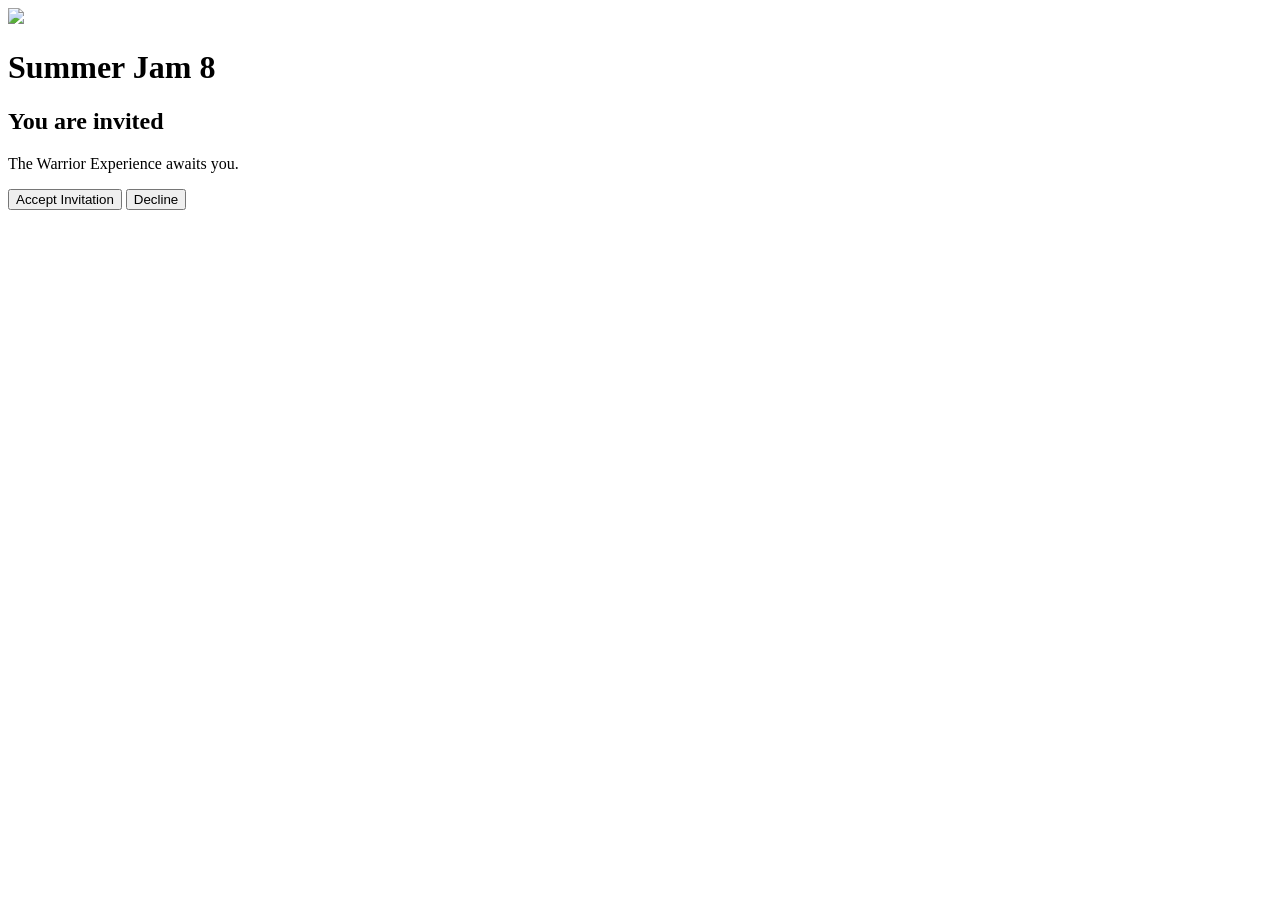
==== index.html @ f8f9bc68 "Added files" ====
<!doctype html>
<html>
  <head>
    <title>Summer Jam 8 Invitation</title>

    <link rel="stylesheet" href="css/style.css" />
  </head>

  <body>
    <div class="container">
      <img src="assets/banner.png" class="banner" />

      <h1>Summer Jam 8</h1>

      <h2 id="inviteName">You are invited</h2>

      <p>The Warrior Experience awaits you.</p>

      <div class="buttons">
        <button onclick="acceptInvite()">Accept Invitation</button>

        <button onclick="declineInvite()">Decline</button>
      </div>

      <div id="formBox" style="display: none">
        <form
          name="summer-jam-rsvp"
          method="POST"
          data-netlify="true"
          action="/success.html"
        >
          <input type="hidden" name="form-name" value="summer-jam-rsvp" />

          <label> Name </label>

          <input id="name" name="name" required />

          <label> Email </label>

          <input type="email" name="email" required />

          <label> Location </label>

          <input
            name="location"
            required
            placeholder="Where should we deliver your invitation?"
          />

          <button type="submit">Confirm Attendance</button>
        </form>
      </div>
    </div>

    <script src="js/app.js"></script>
  </body>
</html>
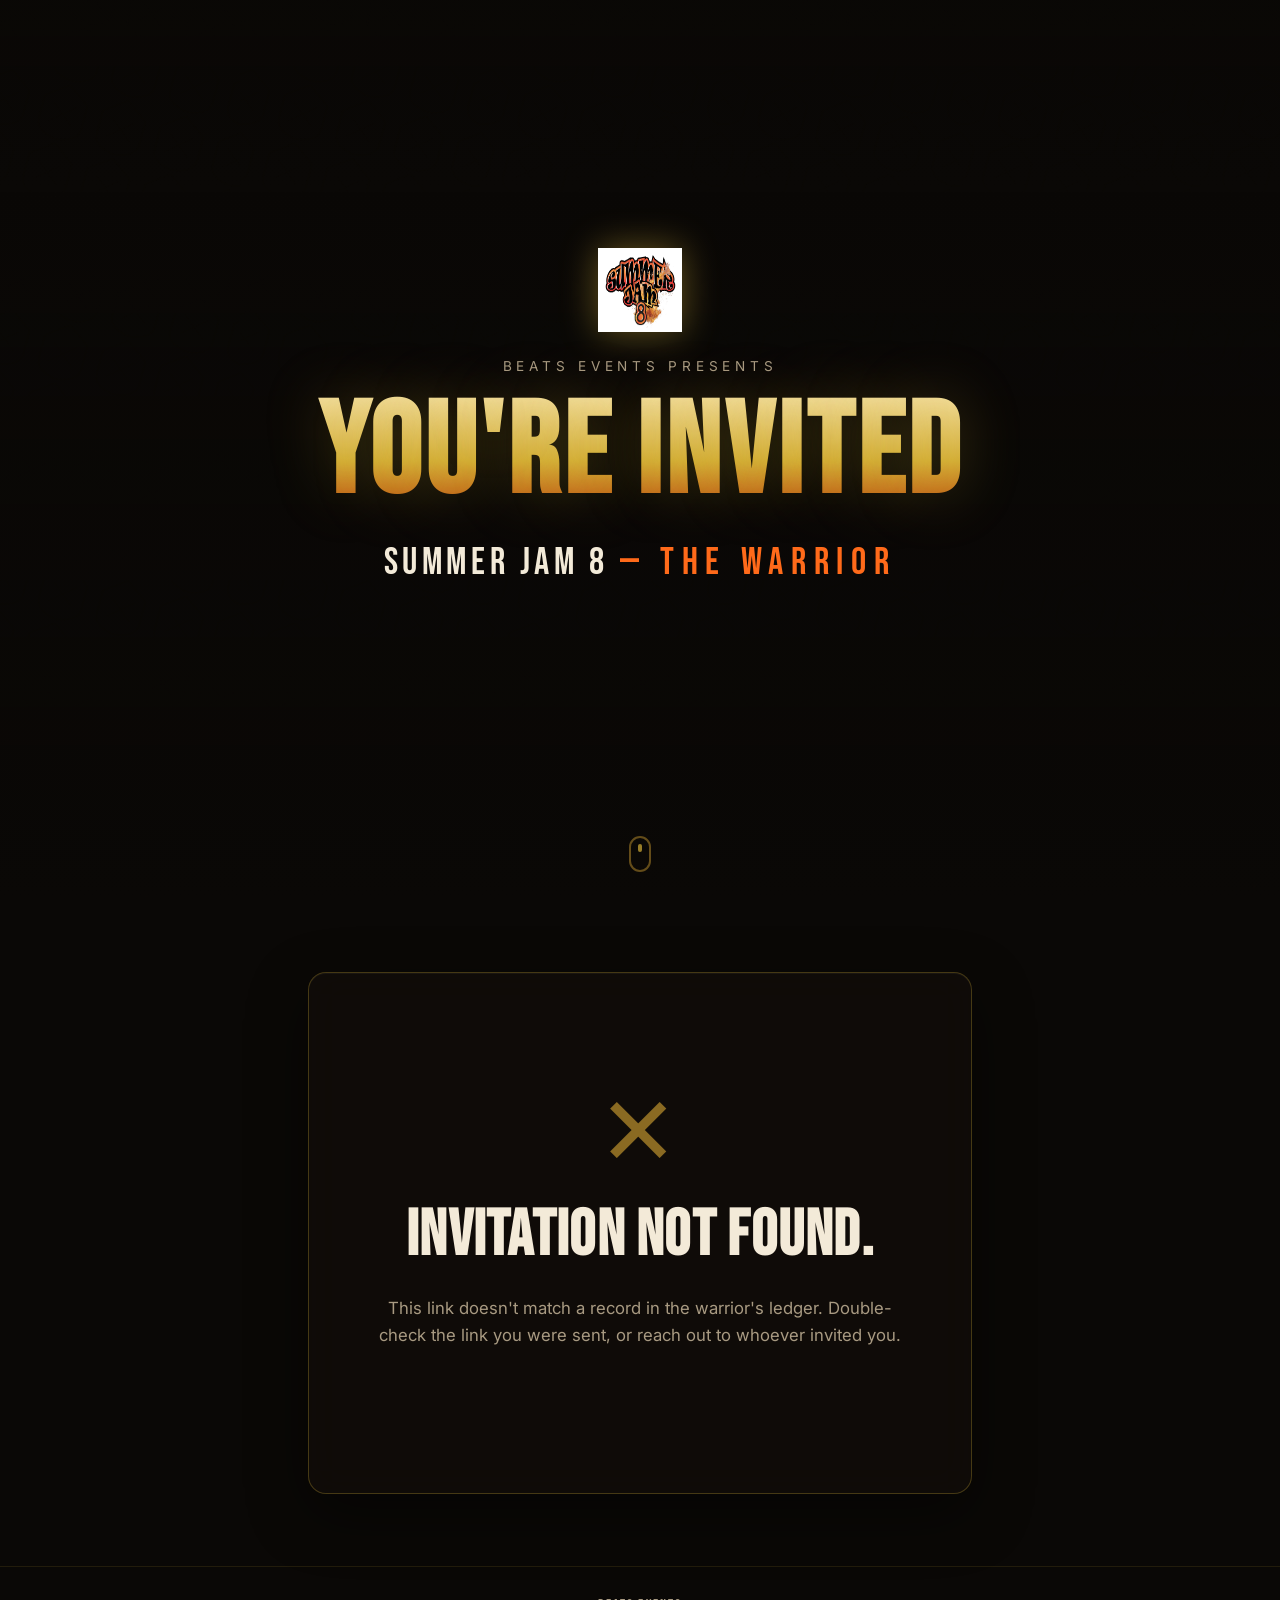
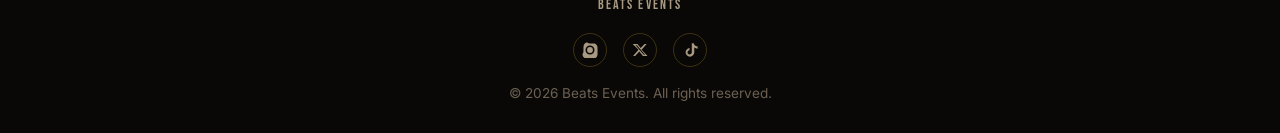
==== commit 63cc3558: "Edited all files" ====
--- a/index.html
+++ b/index.html
@@ -1,57 +1,199 @@
-<!doctype html>
-<html>
-  <head>
-    <title>Summer Jam 8 Invitation</title>
+<!DOCTYPE html>
+<html lang="en">
+<head>
+<meta charset="UTF-8">
+<meta name="viewport" content="width=device-width, initial-scale=1, viewport-fit=cover">
+<title>Summer Jam 8 — The Warrior | You're Invited</title>
+<meta name="description" content="You've been invited to Summer Jam 8: The Warrior. An exclusive luxury festival experience. Accept your invitation before the gates close.">
 
-    <link rel="stylesheet" href="css/style.css" />
-  </head>
+<!-- Theme -->
+<meta name="theme-color" content="#0a0806">
+<meta name="color-scheme" content="dark">
 
-  <body>
-    <div class="container">
-      <img src="assets/banner.png" class="banner" />
+<!-- Favicon -->
+<link rel="icon" type="image/svg+xml" href="assets/logo.jpg">
+<link rel="apple-touch-icon" href="assets/logo.jpg">
 
-      <h1>Summer Jam 8</h1>
+<!-- Open Graph -->
+<meta property="og:type" content="website">
+<meta property="og:title" content="Summer Jam 8 — The Warrior">
+<meta property="og:description" content="You've been invited to Summer Jam 8: The Warrior. An exclusive luxury festival experience.">
+<meta property="og:image" content="assets/hero.jpeg">
+<meta property="og:site_name" content="Summer Jam 8">
+<meta name="twitter:card" content="summary_large_image">
+<meta name="twitter:title" content="Summer Jam 8 — The Warrior">
+<meta name="twitter:description" content="You've been invited to Summer Jam 8: The Warrior.">
+<meta name="twitter:image" content="assets/hero.jpeg">
 
-      <h2 id="inviteName">You are invited</h2>
+<!-- Fonts -->
+<link rel="preconnect" href="https://fonts.googleapis.com">
+<link rel="preconnect" href="https://fonts.gstatic.com" crossorigin>
+<link href="https://fonts.googleapis.com/css2?family=Bebas+Neue&family=Inter:wght@400;500;600;700&display=swap" rel="stylesheet">
 
-      <p>The Warrior Experience awaits you.</p>
+<link rel="stylesheet" href="style.css">
+</head>
+<body>
+<a class="skip-link" href="#main">Skip to content</a>
 
-      <div class="buttons">
-        <button onclick="acceptInvite()">Accept Invitation</button>
+<div class="texture-overlay" aria-hidden="true"></div>
+<canvas id="ember-canvas" aria-hidden="true"></canvas>
 
-        <button onclick="declineInvite()">Decline</button>
-      </div>
+<div class="app">
 
-      <div id="formBox" style="display: none">
-        <form
-          name="summer-jam-rsvp"
-          method="POST"
-          data-netlify="true"
-          action="/success.html"
-        >
-          <input type="hidden" name="form-name" value="summer-jam-rsvp" />
+  <!-- ===================== HERO ===================== -->
+  <header class="hero" id="hero">
+    <div class="hero__bg" id="heroBg" aria-hidden="true"></div>
+    <div class="hero__overlay" aria-hidden="true"></div>
 
-          <label> Name </label>
-
-          <input id="name" name="name" required />
-
-          <label> Email </label>
-
-          <input type="email" name="email" required />
-
-          <label> Location </label>
-
-          <input
-            name="location"
-            required
-            placeholder="Where should we deliver your invitation?"
-          />
-
-          <button type="submit">Confirm Attendance</button>
-        </form>
-      </div>
+    <div class="hero__content">
+      <img class="hero__logo" src="assets/logo.png" alt="Summer Jam 8 sigil" width="84" height="84">
+      <p class="hero__eyebrow">Beats Events Presents</p>
+      <h1 class="hero__title">YOU'RE&nbsp;INVITED</h1>
+      <p class="hero__subtitle">SUMMER JAM 8 <span class="hero__theme">— THE WARRIOR</span></p>
+      <p class="hero__invitee" id="heroInvitee" aria-live="polite"></p>
     </div>
 
-    <script src="js/app.js"></script>
-  </body>
+    <div class="hero__scroll" aria-hidden="true"></div>
+  </header>
+
+  <!-- ===================== MAIN STAGE ===================== -->
+  <main id="main" class="stage">
+    <div class="container">
+      <section class="card" id="card" aria-live="polite">
+
+        <!-- Loading state -->
+        <div class="panel is-active" id="panelLoading">
+          <p class="panel__lede">Verifying your invitation…</p>
+        </div>
+
+        <!-- Invalid invitation -->
+        <div class="panel" id="panelInvalid">
+          <div class="invalid-state">
+            <p class="invalid-state__code" aria-hidden="true">✕</p>
+            <h2 class="panel__heading">Invitation not found.</h2>
+            <p class="panel__lede">This link doesn't match a record in the warrior's ledger. Double-check the link you were sent, or reach out to whoever invited you.</p>
+          </div>
+        </div>
+
+        <!-- Welcome / decision -->
+        <div class="panel" id="panelWelcome">
+          <h2 class="panel__heading">Hello, <span id="inviteeName">Friend</span></h2>
+          <p class="panel__lede">You've been invited to <strong>Summer Jam 8: The Warrior</strong>. Answer the call before the gates seal.</p>
+
+          <div class="action-row">
+            <button type="button" class="btn btn--primary" id="btnAccept" aria-describedby="inviteeName">
+              Accept Invitation
+            </button>
+            <button type="button" class="btn btn--ghost" id="btnDecline">
+              Decline Invitation
+            </button>
+          </div>
+        </div>
+
+        <!-- Decline confirmation -->
+        <div class="panel" id="panelDecline">
+          <svg class="illustration" viewBox="0 0 96 96" fill="none" aria-hidden="true">
+            <circle cx="48" cy="48" r="44" stroke="#d4af37" stroke-width="2" opacity="0.5"/>
+            <path d="M48 26 L48 54" stroke="#d4af37" stroke-width="3" stroke-linecap="round"/>
+            <circle cx="48" cy="66" r="2.6" fill="#d4af37"/>
+          </svg>
+          <h2 class="panel__heading">We're sad you won't be joining us this year.</h2>
+          <p class="panel__lede">We hope to see you at a future Summer Jam.</p>
+        </div>
+
+        <!-- Accept form -->
+        <div class="panel" id="panelForm">
+          <h2 class="panel__heading">Confirm Your Place</h2>
+          <p class="panel__lede">A few details, warrior, and your seat by the fire is secured.</p>
+
+          <form
+            name="summerjam-invitations"
+            method="POST"
+            data-netlify="true"
+            data-netlify-honeypot="bot-field"
+            netlify
+            id="inviteForm"
+            action="/thank-you.html"
+            novalidate>
+
+            <input type="hidden" name="form-name" value="summerjam-invitations">
+
+            <!-- honeypot -->
+            <p class="is-hidden" aria-hidden="true">
+              <label>Don't fill this out if you're human: <input name="bot-field"></label>
+            </p>
+
+            <!-- hidden context fields -->
+            <input type="hidden" name="invite_id" id="inviteId" value="">
+            <input type="hidden" name="response" value="accepted">
+
+            <div class="form-group">
+              <label class="form-label" for="fieldName">Name</label>
+              <input class="form-control" type="text" name="name" id="fieldName" readonly required>
+            </div>
+
+            <div class="form-group" id="groupEmail">
+              <label class="form-label" for="fieldEmail">Email</label>
+              <input class="form-control" type="email" name="email" id="fieldEmail" required
+                     aria-describedby="errorEmail" autocomplete="email">
+              <p class="form-error" id="errorEmail">Enter a valid email address.</p>
+            </div>
+
+            <div class="form-group" id="groupLocation">
+              <label class="form-label" for="fieldLocation">Location</label>
+              <textarea class="form-control" name="location" id="fieldLocation" required
+                        aria-describedby="errorLocation" placeholder="City, state / country"></textarea>
+              <p class="form-error" id="errorLocation">Tell us where you're traveling from.</p>
+            </div>
+
+            <div class="action-row">
+              <button type="submit" class="btn btn--primary" id="btnSubmit">
+                <span id="btnSubmitLabel">Confirm Invitation</span>
+              </button>
+              <button type="button" class="btn btn--ghost" id="btnBackToWelcome">
+                Back
+              </button>
+            </div>
+
+            <p class="form-status" id="formStatus" role="status"></p>
+            <p class="form-note">Your details are only used to prepare your physical invitation and event credentials.</p>
+          </form>
+        </div>
+
+        <!-- Success -->
+        <div class="panel" id="panelSuccess">
+          <div class="seal">
+            <img src="assets/logo.jpg" alt="" aria-hidden="true">
+          </div>
+          <h2 class="panel__heading">Thank you.</h2>
+          <p class="panel__lede">Your invitation has been confirmed. Our team will contact you shortly regarding your physical invitation.</p>
+        </div>
+
+      </section>
+    </div>
+  </main>
+
+  <!-- ===================== FOOTER ===================== -->
+  <footer class="site-footer">
+    <p class="site-footer__brand">BEATS EVENTS</p>
+    <nav class="social-icons" aria-label="Social media">
+      <a href="https://instagram.com" target="_blank" rel="noopener noreferrer" aria-label="Instagram">
+        <svg viewBox="0 0 24 24"><path d="M12 2.2c3.2 0 3.6 0 4.9.07 1.2.06 2 .24 2.7.52.7.28 1.3.65 1.9 1.25.6.6.97 1.2 1.25 1.9.28.7.46 1.5.52 2.7.06 1.3.07 1.7.07 4.9s0 3.6-.07 4.9c-.06 1.2-.24 2-.52 2.7a5.1 5.1 0 01-1.25 1.9 5.1 5.1 0 01-1.9 1.25c-.7.28-1.5.46-2.7.52-1.3.06-1.7.07-4.9.07s-3.6 0-4.9-.07c-1.2-.06-2-.24-2.7-.52a5.1 5.1 0 01-1.9-1.25 5.1 5.1 0 01-1.25-1.9c-.28-.7-.46-1.5-.52-2.7C2.2 15.6 2.2 15.2 2.2 12s0-3.6.07-4.9c.06-1.2.24-2 .52-2.7.28-.7.65-1.3 1.25-1.9a5.1 5.1 0 011.9-1.25c.7-.28 1.5-.46 2.7-.52C8.4 2.2 8.8 2.2 12 2.2zm0 3.05a6.75 6.75 0 100 13.5 6.75 6.75 0 000-13.5zm0 11.13a4.38 4.38 0 110-8.76 4.38 4.38 0 010 8.76zm7.02-11.4a1.58 1.58 0 11-3.15 0 1.58 1.58 0 013.15 0z"/></svg>
+      </a>
+      <a href="https://twitter.com" target="_blank" rel="noopener noreferrer" aria-label="Twitter / X">
+        <svg viewBox="0 0 24 24"><path d="M18.9 3H22l-7.6 8.7L23.3 21h-6.9l-5.4-6.6L4.7 21H1.6l8.2-9.3L1 3h7.1l4.9 6.1L18.9 3zm-1.2 16h1.9L7.4 5H5.3l12.4 14z"/></svg>
+      </a>
+      <a href="https://tiktok.com" target="_blank" rel="noopener noreferrer" aria-label="TikTok">
+        <svg viewBox="0 0 24 24"><path d="M14.5 2h3.1c.2 1.6 1.2 3 2.6 3.8 1 .6 2.1.9 3.3 1v3.2c-1.9 0-3.6-.6-5.1-1.6v7.1c0 3.6-2.9 6.5-6.5 6.5S5.4 19.1 5.4 15.5c0-3.4 2.6-6.2 5.9-6.5v3.3a3.2 3.2 0 00-1 6.2 3.2 3.2 0 004.4-3v-13.5z"/></svg>
+      </a>
+    </nav>
+    <p>&copy; <span id="year"></span> Beats Events. All rights reserved.</p>
+  </footer>
+
+</div>
+
+<canvas id="confetti-canvas" aria-hidden="true"></canvas>
+
+<script src="script.js" defer></script>
+</body>
 </html>
--- a/style.css
+++ b/style.css
@@ -0,0 +1,611 @@
+/* =========================================================================
+   SUMMER JAM 8 — "THE WARRIOR"
+   Design tokens
+   ========================================================================= */
+:root{
+  /* color */
+  --bg:            #0a0806;
+  --bg-alt:        #14100b;
+  --bg-elevated:   #1c1610;
+  --gold:          #d4af37;
+  --gold-light:    #f3dfa0;
+  --gold-dim:      #8a6a22;
+  --orange:        #ff6a1a;
+  --orange-deep:   #b8420a;
+  --ink:           #f3ead8;
+  --ink-muted:     #a89a82;
+  --ink-faint:     #6b6052;
+  --glass-bg:      rgba(20, 16, 12, 0.55);
+  --glass-border:  rgba(212, 175, 55, 0.28);
+  --danger:        #e0523a;
+  --success:       #d4af37;
+
+  /* type */
+  --font-display: 'Bebas Neue', 'Arial Narrow', sans-serif;
+  --font-body: 'Inter', -apple-system, BlinkMacSystemFont, sans-serif;
+
+  /* scale */
+  --step-hero: clamp(3.2rem, 10vw, 8rem);
+  --step-h1: clamp(2.2rem, 6vw, 4rem);
+  --step-h2: clamp(1.6rem, 4vw, 2.4rem);
+  --step-body: 1rem;
+  --step-small: 0.85rem;
+
+  /* rhythm */
+  --space-1: 0.5rem;
+  --space-2: 1rem;
+  --space-3: 1.75rem;
+  --space-4: 2.75rem;
+  --space-5: 4.5rem;
+  --radius: 18px;
+  --radius-sm: 10px;
+
+  --ease-out: cubic-bezier(0.16, 1, 0.3, 1);
+  --ease-in-out: cubic-bezier(0.65, 0, 0.35, 1);
+}
+
+/* =========================================================================
+   Reset
+   ========================================================================= */
+*, *::before, *::after{ box-sizing: border-box; }
+html{ scroll-behavior: smooth; }
+body{
+  margin: 0;
+  background: var(--bg);
+  color: var(--ink);
+  font-family: var(--font-body);
+  font-size: var(--step-body);
+  line-height: 1.6;
+  -webkit-font-smoothing: antialiased;
+  overflow-x: hidden;
+}
+img{ max-width: 100%; display: block; }
+button{ font-family: inherit; }
+a{ color: inherit; }
+h1, h2, h3, p{ margin: 0; }
+
+::selection{ background: var(--gold); color: #0a0806; }
+
+/* focus visibility for accessibility */
+:focus-visible{
+  outline: 2px solid var(--gold-light);
+  outline-offset: 3px;
+  border-radius: 4px;
+}
+
+/* skip link */
+.skip-link{
+  position: absolute;
+  left: -9999px;
+  top: 0;
+  background: var(--gold);
+  color: #0a0806;
+  padding: 0.75rem 1.25rem;
+  z-index: 999;
+  font-weight: 600;
+  border-radius: 0 0 8px 0;
+}
+.skip-link:focus{ left: 0; }
+
+/* =========================================================================
+   Background texture + ember particle canvas
+   ========================================================================= */
+.texture-overlay{
+  position: fixed;
+  inset: 0;
+  background-image: url('assets/warrior-pattern.svg');
+  background-size: 240px 240px;
+  opacity: 0.05;
+  pointer-events: none;
+  z-index: 1;
+}
+
+#ember-canvas{
+  position: fixed;
+  inset: 0;
+  width: 100%;
+  height: 100%;
+  z-index: 2;
+  pointer-events: none;
+}
+
+/* =========================================================================
+   Layout shell
+   ========================================================================= */
+.app{
+  position: relative;
+  z-index: 3;
+  min-height: 100vh;
+  display: flex;
+  flex-direction: column;
+}
+
+.container{
+  width: 100%;
+  max-width: 720px;
+  margin: 0 auto;
+  padding: 0 var(--space-3);
+}
+
+/* =========================================================================
+   Hero
+   ========================================================================= */
+.hero{
+  position: relative;
+  min-height: 100vh;
+  display: flex;
+  align-items: center;
+  justify-content: center;
+  text-align: center;
+  overflow: hidden;
+  padding: var(--space-4) var(--space-3);
+}
+
+.hero__bg{
+  position: absolute;
+  inset: 0;
+  background-image: url('assets/hero.svg');
+  background-size: cover;
+  background-position: center;
+  will-change: transform;
+  transform: scale(1.08);
+}
+
+.hero__overlay{
+  position: absolute;
+  inset: 0;
+  background:
+    linear-gradient(to bottom, rgba(10,8,6,0.35) 0%, rgba(10,8,6,0.75) 55%, var(--bg) 100%);
+}
+
+.hero__content{
+  position: relative;
+  z-index: 2;
+  display: flex;
+  flex-direction: column;
+  align-items: center;
+  gap: var(--space-2);
+}
+
+.hero__logo{
+  width: 84px;
+  height: 84px;
+  margin-bottom: var(--space-1);
+  filter: drop-shadow(0 0 18px rgba(212,175,55,0.45));
+  animation: fadeInUp 900ms var(--ease-out) both;
+}
+
+.hero__eyebrow{
+  font-family: var(--font-body);
+  font-size: var(--step-small);
+  letter-spacing: 0.35em;
+  text-transform: uppercase;
+  color: var(--ink-muted);
+  animation: fadeInUp 900ms var(--ease-out) 120ms both;
+}
+
+.hero__title{
+  font-family: var(--font-display);
+  font-size: var(--step-hero);
+  line-height: 0.95;
+  letter-spacing: 0.03em;
+  background: linear-gradient(180deg, var(--gold-light) 0%, var(--gold) 55%, var(--orange-deep) 100%);
+  -webkit-background-clip: text;
+  background-clip: text;
+  color: transparent;
+  text-shadow: 0 0 60px rgba(212,175,55,0.25);
+  animation: fadeInUp 900ms var(--ease-out) 220ms both;
+}
+
+.hero__subtitle{
+  font-family: var(--font-display);
+  font-size: var(--step-h2);
+  letter-spacing: 0.12em;
+  color: var(--ink);
+  animation: fadeInUp 900ms var(--ease-out) 320ms both;
+}
+
+.hero__theme{
+  color: var(--orange);
+  font-family: var(--font-display);
+  letter-spacing: 0.2em;
+}
+
+.hero__invitee{
+  margin-top: var(--space-2);
+  font-size: 1.05rem;
+  color: var(--ink-muted);
+  min-height: 1.6em;
+  animation: fadeInUp 900ms var(--ease-out) 420ms both;
+}
+
+.hero__invitee strong{
+  color: var(--gold-light);
+  font-weight: 600;
+}
+
+.hero__scroll{
+  position: absolute;
+  bottom: var(--space-3);
+  left: 50%;
+  transform: translateX(-50%);
+  width: 22px;
+  height: 36px;
+  border: 2px solid var(--gold-dim);
+  border-radius: 20px;
+  display: flex;
+  justify-content: center;
+  padding-top: 6px;
+  opacity: 0.7;
+}
+.hero__scroll::after{
+  content: '';
+  width: 4px;
+  height: 8px;
+  background: var(--gold);
+  border-radius: 4px;
+  animation: scrollDot 1.6s ease-in-out infinite;
+}
+
+@keyframes scrollDot{
+  0%{ transform: translateY(0); opacity: 1; }
+  70%{ opacity: 0; }
+  100%{ transform: translateY(14px); opacity: 0; }
+}
+
+/* =========================================================================
+   Invitation card / glassmorphism
+   ========================================================================= */
+.stage{
+  position: relative;
+  flex: 1;
+  padding: var(--space-5) 0 var(--space-5);
+}
+
+.card{
+  background: var(--glass-bg);
+  border: 1px solid var(--glass-border);
+  backdrop-filter: blur(18px) saturate(140%);
+  -webkit-backdrop-filter: blur(18px) saturate(140%);
+  border-radius: var(--radius);
+  padding: var(--space-4) var(--space-3);
+  box-shadow:
+    0 20px 60px rgba(0,0,0,0.45),
+    inset 0 1px 0 rgba(255,255,255,0.04);
+  position: relative;
+  overflow: hidden;
+}
+
+.card::before{
+  content: '';
+  position: absolute;
+  top: -1px; left: -1px; right: -1px;
+  height: 1px;
+  background: linear-gradient(90deg, transparent, var(--gold), transparent);
+}
+
+.panel{
+  display: none;
+}
+.panel.is-active{
+  display: block;
+  animation: fadeInUp 700ms var(--ease-out) both;
+}
+
+.panel__heading{
+  font-family: var(--font-display);
+  font-size: var(--step-h1);
+  letter-spacing: 0.02em;
+  margin-bottom: var(--space-1);
+  color: var(--ink);
+}
+
+.panel__lede{
+  color: var(--ink-muted);
+  margin-bottom: var(--space-3);
+  font-size: 1.05rem;
+}
+
+.panel__lede strong{ color: var(--gold-light); }
+
+/* action buttons */
+.action-row{
+  display: flex;
+  flex-direction: column;
+  gap: var(--space-2);
+  margin-top: var(--space-3);
+}
+
+@media (min-width: 560px){
+  .action-row{ flex-direction: row; }
+}
+
+.btn{
+  position: relative;
+  overflow: hidden;
+  isolation: isolate;
+  border: none;
+  border-radius: var(--radius-sm);
+  padding: 1.1rem 1.5rem;
+  font-family: var(--font-display);
+  font-size: 1.15rem;
+  letter-spacing: 0.08em;
+  cursor: pointer;
+  flex: 1;
+  transition: transform 220ms var(--ease-out), box-shadow 220ms var(--ease-out), filter 220ms;
+}
+
+.btn:active{ transform: scale(0.98); }
+
+.btn:disabled{
+  opacity: 0.6;
+  cursor: not-allowed;
+}
+
+.btn--primary{
+  background: linear-gradient(135deg, var(--gold-light), var(--gold) 45%, var(--orange-deep));
+  color: #170f05;
+  box-shadow: 0 10px 30px rgba(212,175,55,0.25);
+}
+.btn--primary:hover{
+  filter: brightness(1.08);
+  box-shadow: 0 14px 40px rgba(255,106,26,0.35);
+}
+
+.btn--ghost{
+  background: transparent;
+  color: var(--ink-muted);
+  border: 1px solid rgba(168,154,130,0.35);
+}
+.btn--ghost:hover{
+  color: var(--ink);
+  border-color: var(--gold-dim);
+  background: rgba(255,255,255,0.03);
+}
+
+/* ripple */
+.btn__ripple{
+  position: absolute;
+  border-radius: 50%;
+  background: rgba(255,255,255,0.45);
+  transform: scale(0);
+  animation: ripple 650ms var(--ease-out);
+  pointer-events: none;
+  z-index: -1;
+}
+@keyframes ripple{
+  to{ transform: scale(3.2); opacity: 0; }
+}
+
+.btn__spinner{
+  display: inline-block;
+  width: 16px;
+  height: 16px;
+  margin-left: 0.6rem;
+  border: 2px solid rgba(23,15,5,0.35);
+  border-top-color: #170f05;
+  border-radius: 50%;
+  vertical-align: -3px;
+  animation: spin 700ms linear infinite;
+}
+@keyframes spin{ to{ transform: rotate(360deg); } }
+
+/* =========================================================================
+   Form
+   ========================================================================= */
+.form-group{
+  margin-bottom: var(--space-2);
+  text-align: left;
+}
+
+.form-label{
+  display: block;
+  font-size: var(--step-small);
+  letter-spacing: 0.08em;
+  text-transform: uppercase;
+  color: var(--ink-muted);
+  margin-bottom: 0.5rem;
+}
+
+.form-control{
+  width: 100%;
+  background: rgba(0,0,0,0.25);
+  border: 1px solid rgba(212,175,55,0.22);
+  color: var(--ink);
+  padding: 0.85rem 1rem;
+  border-radius: var(--radius-sm);
+  font-family: var(--font-body);
+  font-size: 1rem;
+  transition: border-color 200ms, box-shadow 200ms;
+}
+
+.form-control:focus{
+  border-color: var(--gold);
+  box-shadow: 0 0 0 3px rgba(212,175,55,0.15);
+  outline: none;
+}
+
+.form-control[readonly]{
+  color: var(--gold-light);
+  background: rgba(212,175,55,0.06);
+  cursor: not-allowed;
+}
+
+textarea.form-control{
+  min-height: 110px;
+  resize: vertical;
+}
+
+.form-error{
+  display: none;
+  color: var(--danger);
+  font-size: var(--step-small);
+  margin-top: 0.4rem;
+}
+.form-error.is-visible{ display: block; }
+
+.form-group.has-error .form-control{
+  border-color: var(--danger);
+}
+
+.form-note{
+  color: var(--ink-faint);
+  font-size: var(--step-small);
+  margin-top: var(--space-2);
+}
+
+.form-status{
+  min-height: 1.4em;
+  margin-top: var(--space-2);
+  font-size: var(--step-small);
+}
+.form-status[data-state="error"]{ color: var(--danger); }
+.form-status[data-state="offline"]{ color: var(--orange); }
+
+/* =========================================================================
+   Decline illustration
+   ========================================================================= */
+.illustration{
+  width: 96px;
+  height: 96px;
+  margin: 0 auto var(--space-2);
+  color: var(--gold);
+  animation: fadeInUp 700ms var(--ease-out) 100ms both;
+}
+
+/* =========================================================================
+   Success / seal stamp (signature element)
+   ========================================================================= */
+.seal{
+  width: 140px;
+  height: 140px;
+  margin: 0 auto var(--space-2);
+  position: relative;
+}
+.seal img{
+  width: 100%;
+  height: 100%;
+  filter: drop-shadow(0 0 30px rgba(212,175,55,0.5));
+  transform: scale(0.4) rotate(-25deg);
+  opacity: 0;
+  animation: sealStamp 900ms var(--ease-out) 150ms forwards;
+}
+@keyframes sealStamp{
+  0%{ transform: scale(2.2) rotate(-25deg); opacity: 0; }
+  55%{ transform: scale(0.92) rotate(4deg); opacity: 1; }
+  75%{ transform: scale(1.05) rotate(-2deg); }
+  100%{ transform: scale(1) rotate(0deg); opacity: 1; }
+}
+.seal::after{
+  content: '';
+  position: absolute;
+  inset: -20px;
+  border-radius: 50%;
+  border: 1px solid rgba(212,175,55,0.4);
+  animation: sealRing 900ms var(--ease-out) 150ms forwards;
+  opacity: 0;
+}
+@keyframes sealRing{
+  0%{ transform: scale(0.2); opacity: 0.9; }
+  100%{ transform: scale(1.6); opacity: 0; }
+}
+
+/* =========================================================================
+   Footer
+   ========================================================================= */
+.site-footer{
+  position: relative;
+  z-index: 3;
+  padding: var(--space-3);
+  text-align: center;
+  border-top: 1px solid rgba(212,175,55,0.12);
+  color: var(--ink-faint);
+  font-size: var(--step-small);
+}
+
+.site-footer__brand{
+  font-family: var(--font-display);
+  letter-spacing: 0.15em;
+  color: var(--ink-muted);
+  margin-bottom: var(--space-1);
+}
+
+.social-icons{
+  display: flex;
+  justify-content: center;
+  gap: var(--space-2);
+  margin: var(--space-2) 0;
+}
+
+.social-icons a{
+  width: 34px;
+  height: 34px;
+  border-radius: 50%;
+  border: 1px solid rgba(212,175,55,0.25);
+  display: flex;
+  align-items: center;
+  justify-content: center;
+  transition: border-color 200ms, transform 200ms, box-shadow 200ms;
+}
+.social-icons a:hover{
+  border-color: var(--gold);
+  transform: translateY(-2px);
+  box-shadow: 0 8px 20px rgba(212,175,55,0.2);
+}
+.social-icons svg{ width: 16px; height: 16px; fill: var(--ink-muted); }
+.social-icons a:hover svg{ fill: var(--gold-light); }
+
+/* =========================================================================
+   Invalid invitation state
+   ========================================================================= */
+.invalid-state{
+  text-align: center;
+  padding: var(--space-5) var(--space-3);
+}
+.invalid-state__code{
+  font-family: var(--font-display);
+  font-size: 6rem;
+  letter-spacing: 0.05em;
+  color: var(--gold-dim);
+  line-height: 1;
+}
+
+/* =========================================================================
+   Utility animations
+   ========================================================================= */
+@keyframes fadeInUp{
+  from{ opacity: 0; transform: translateY(24px); }
+  to{ opacity: 1; transform: translateY(0); }
+}
+.fade-in{ animation: fadeInUp 700ms var(--ease-out) both; }
+
+.is-hidden{ display: none !important; }
+
+/* confetti canvas */
+#confetti-canvas{
+  position: fixed;
+  inset: 0;
+  z-index: 40;
+  pointer-events: none;
+}
+
+/* =========================================================================
+   Reduced motion
+   ========================================================================= */
+@media (prefers-reduced-motion: reduce){
+  *, *::before, *::after{
+    animation-duration: 0.001ms !important;
+    animation-iteration-count: 1 !important;
+    transition-duration: 0.001ms !important;
+    scroll-behavior: auto !important;
+  }
+  #ember-canvas, #confetti-canvas{ display: none; }
+}
+
+/* =========================================================================
+   Responsive tweaks
+   ========================================================================= */
+@media (max-width: 480px){
+  .card{ padding: var(--space-3) var(--space-2); }
+  .invalid-state__code{ font-size: 4.2rem; }
+}
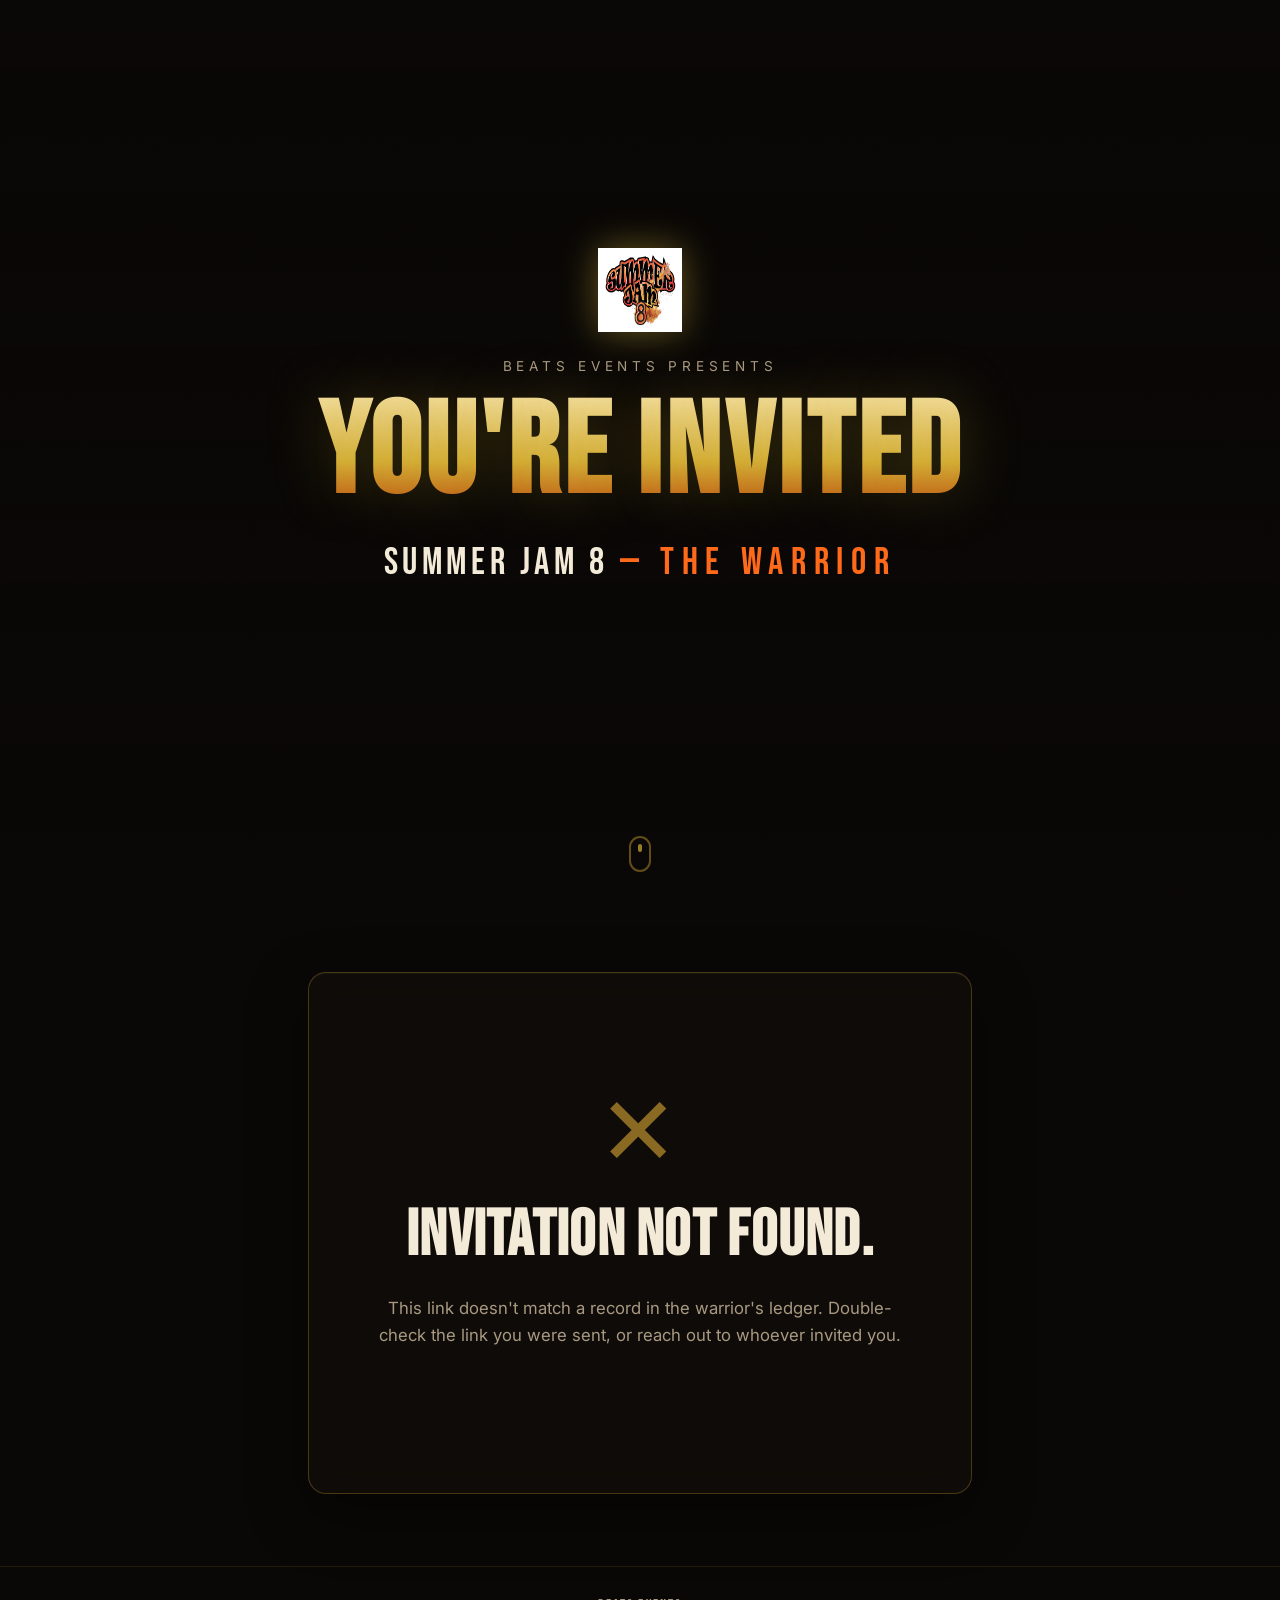
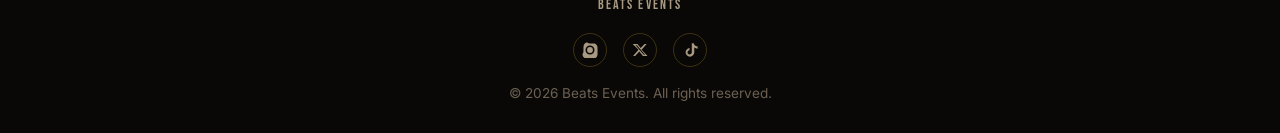
==== commit 3c41c86a: "Edited form" ====
--- a/index.html
+++ b/index.html
@@ -107,14 +107,12 @@
           <p class="panel__lede">A few details, warrior, and your seat by the fire is secured.</p>
 
           <form
-            name="summerjam-invitations"
-            method="POST"
-            data-netlify="true"
-            data-netlify-honeypot="bot-field"
-            netlify
-            id="inviteForm"
-            action="/thank-you.html"
-            novalidate>
+              name="summerjam-invitations"
+              method="POST"
+              data-netlify="true"
+              data-netlify-honeypot="bot-field"
+              id="inviteForm"
+              novalidate>
 
             <input type="hidden" name="form-name" value="summerjam-invitations">
 
@@ -157,7 +155,7 @@
 
             <p class="form-status" id="formStatus" role="status"></p>
             <p class="form-note">Your details are only used to prepare your physical invitation and event credentials.</p>
-          </form>
+          </>
         </div>
 
         <!-- Success -->
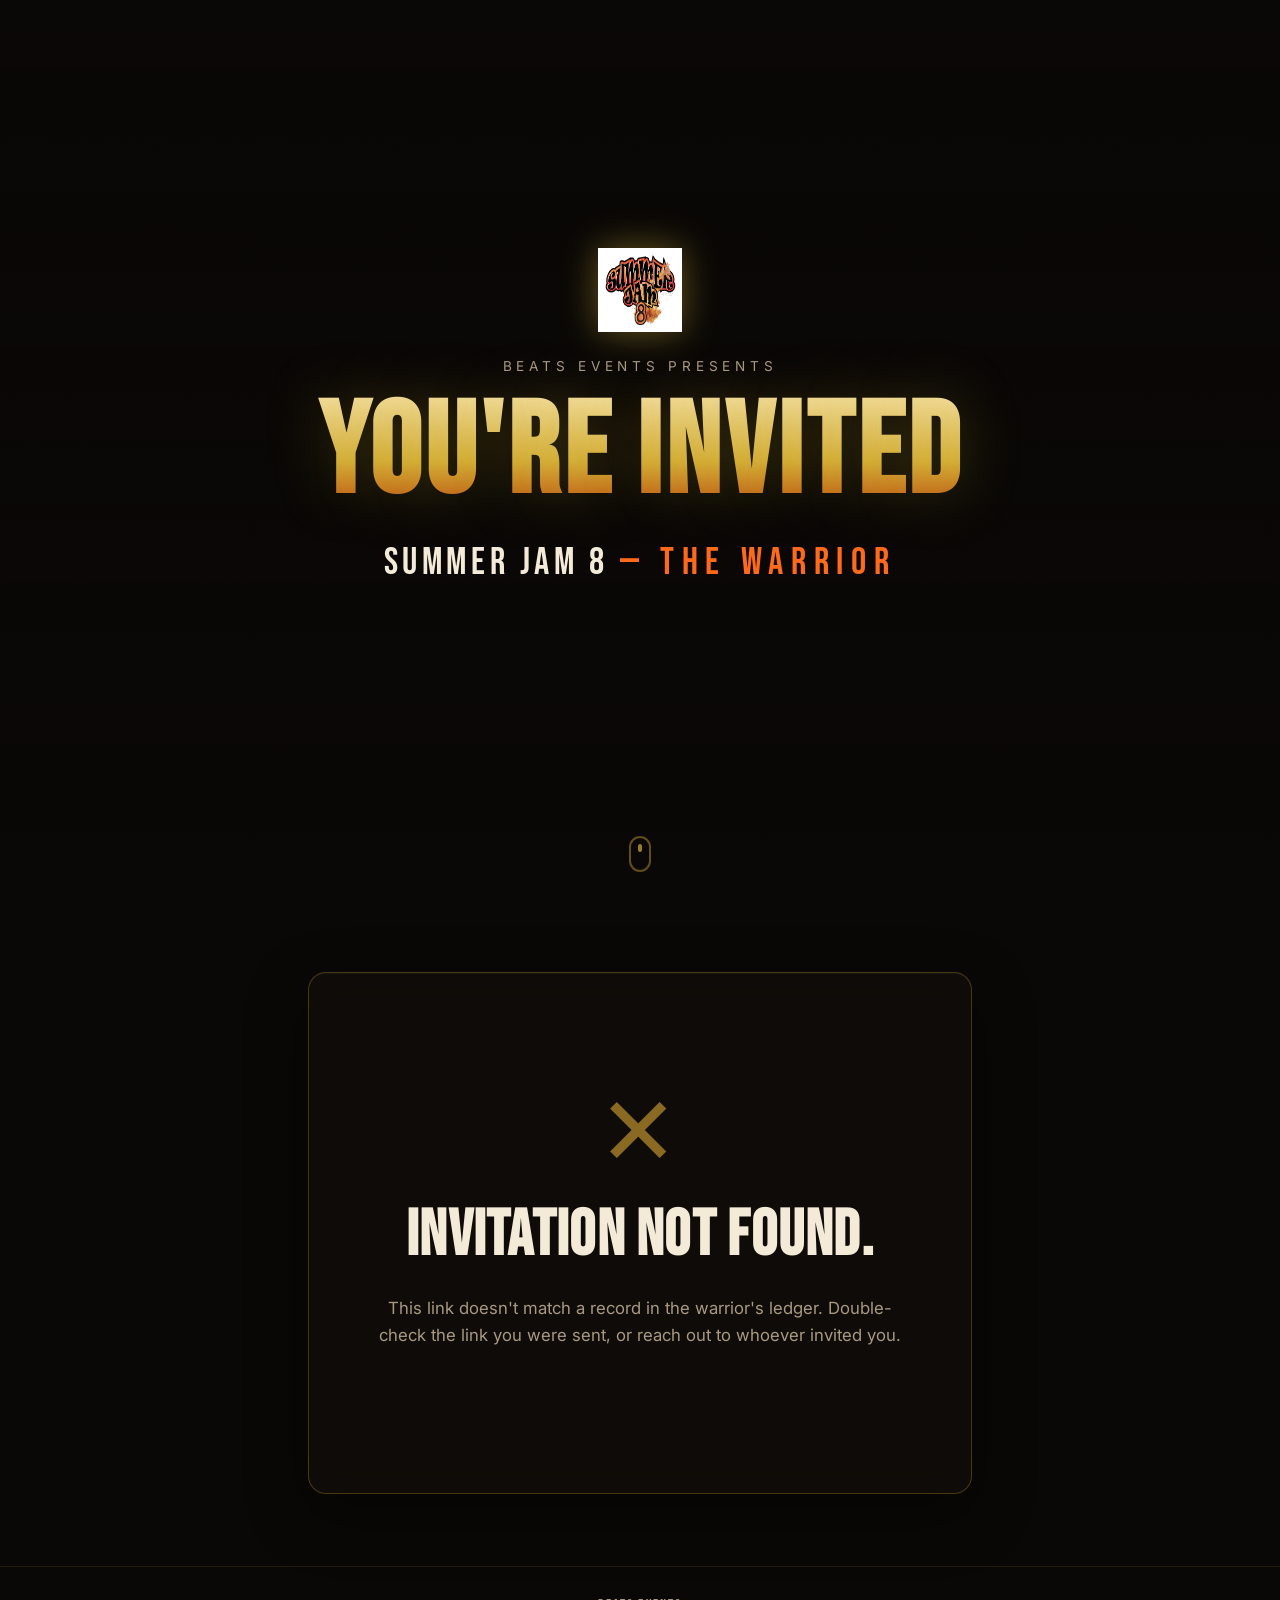
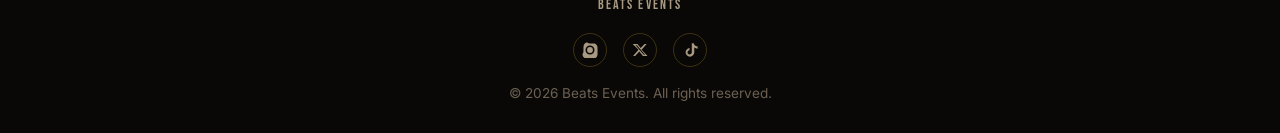
==== commit a1b32c59: "Edited closing tag" ====
--- a/index.html
+++ b/index.html
@@ -155,7 +155,7 @@
 
             <p class="form-status" id="formStatus" role="status"></p>
             <p class="form-note">Your details are only used to prepare your physical invitation and event credentials.</p>
-          </>
+          </form>
         </div>
 
         <!-- Success -->
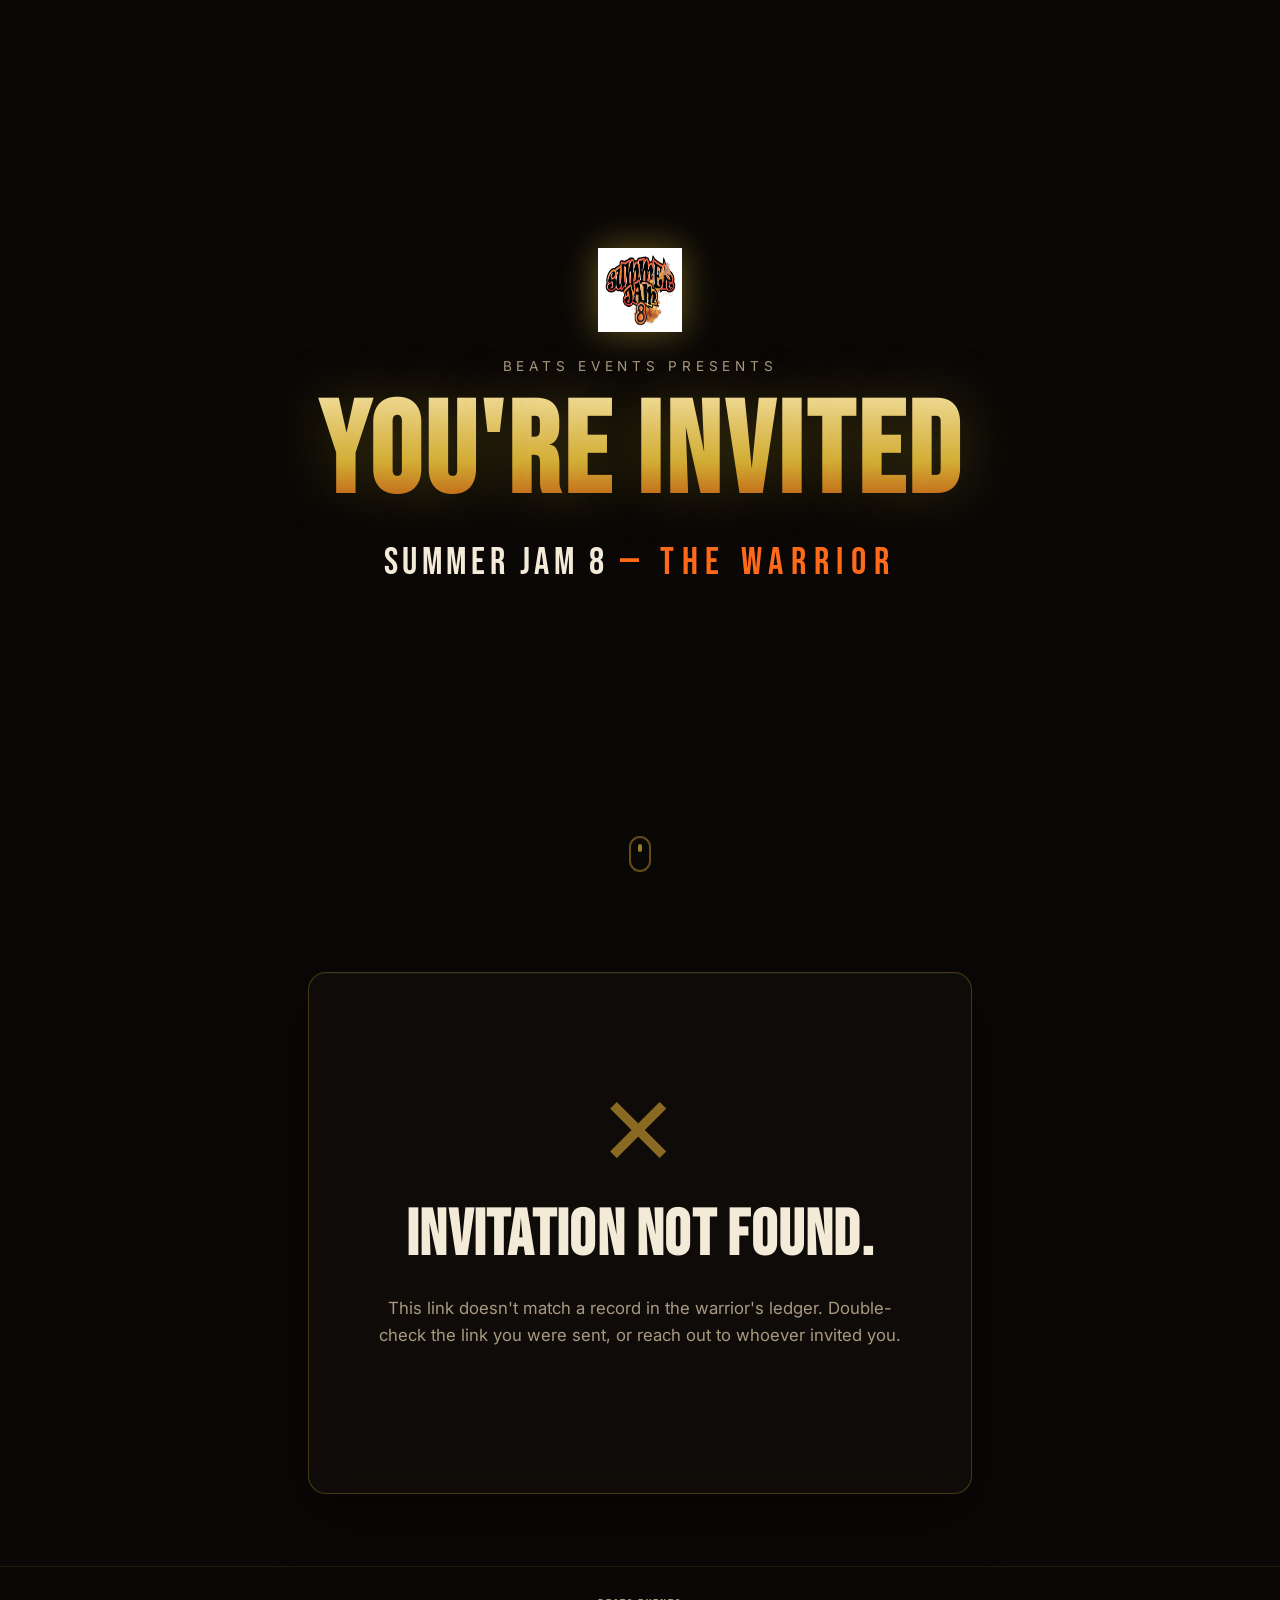
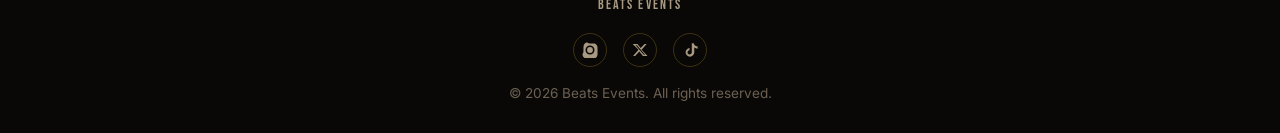
==== commit eceaa52f: "Edited picture" ====
--- a/index.html
+++ b/index.html
@@ -161,7 +161,7 @@
         <!-- Success -->
         <div class="panel" id="panelSuccess">
           <div class="seal">
-            <img src="assets/logo.jpg" alt="" aria-hidden="true">
+            <img src="assets/logo.png" alt="" aria-hidden="true">
           </div>
           <h2 class="panel__heading">Thank you.</h2>
           <p class="panel__lede">Your invitation has been confirmed. Our team will contact you shortly regarding your physical invitation.</p>
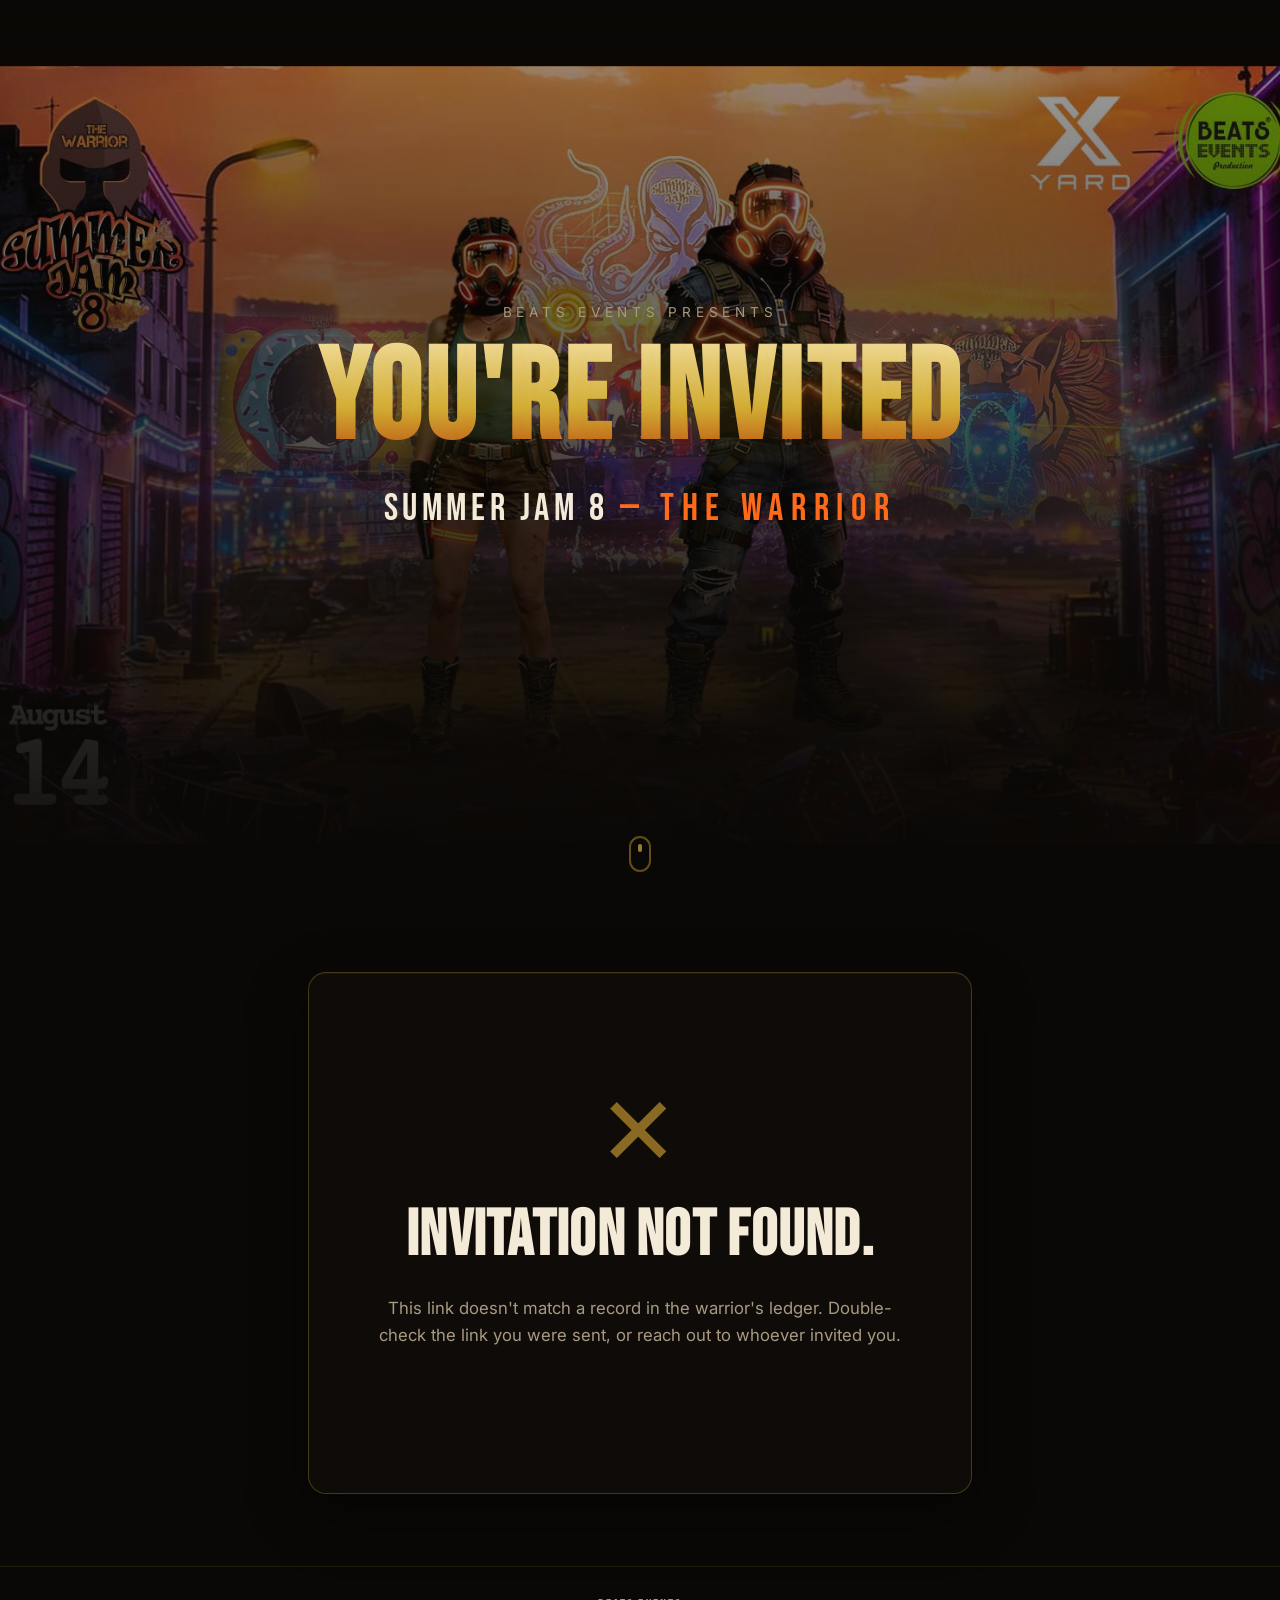
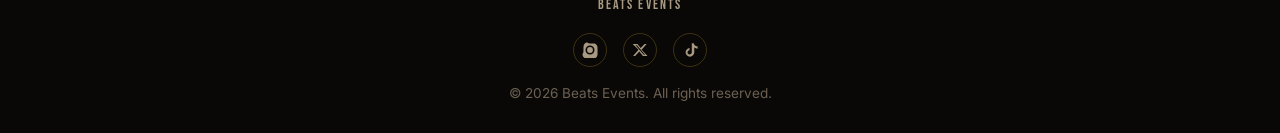
==== commit 0f427146: "Edited hero image" ====
--- a/index.html
+++ b/index.html
@@ -46,7 +46,6 @@
     <div class="hero__overlay" aria-hidden="true"></div>
 
     <div class="hero__content">
-      <img class="hero__logo" src="assets/logo.png" alt="Summer Jam 8 sigil" width="84" height="84">
       <p class="hero__eyebrow">Beats Events Presents</p>
       <h1 class="hero__title">YOU'RE&nbsp;INVITED</h1>
       <p class="hero__subtitle">SUMMER JAM 8 <span class="hero__theme">— THE WARRIOR</span></p>
@@ -194,4 +193,4 @@
 
 <script src="script.js" defer></script>
 </body>
-</html>
+</html>
--- a/style.css
+++ b/style.css
@@ -142,13 +142,15 @@
 }
 
 .hero__bg{
+  margin-top: 10px;
   position: absolute;
   inset: 0;
-  background-image: url('assets/hero.svg');
-  background-size: cover;
+  background-image: url('assets/hero.jpeg'); /* your hero image */
+  background-size: contain;
   background-position: center;
-  will-change: transform;
-  transform: scale(1.08);
+  background-repeat: no-repeat;
+  z-index: 0;
+  transform: scale(1.00);
 }
 
 .hero__overlay{
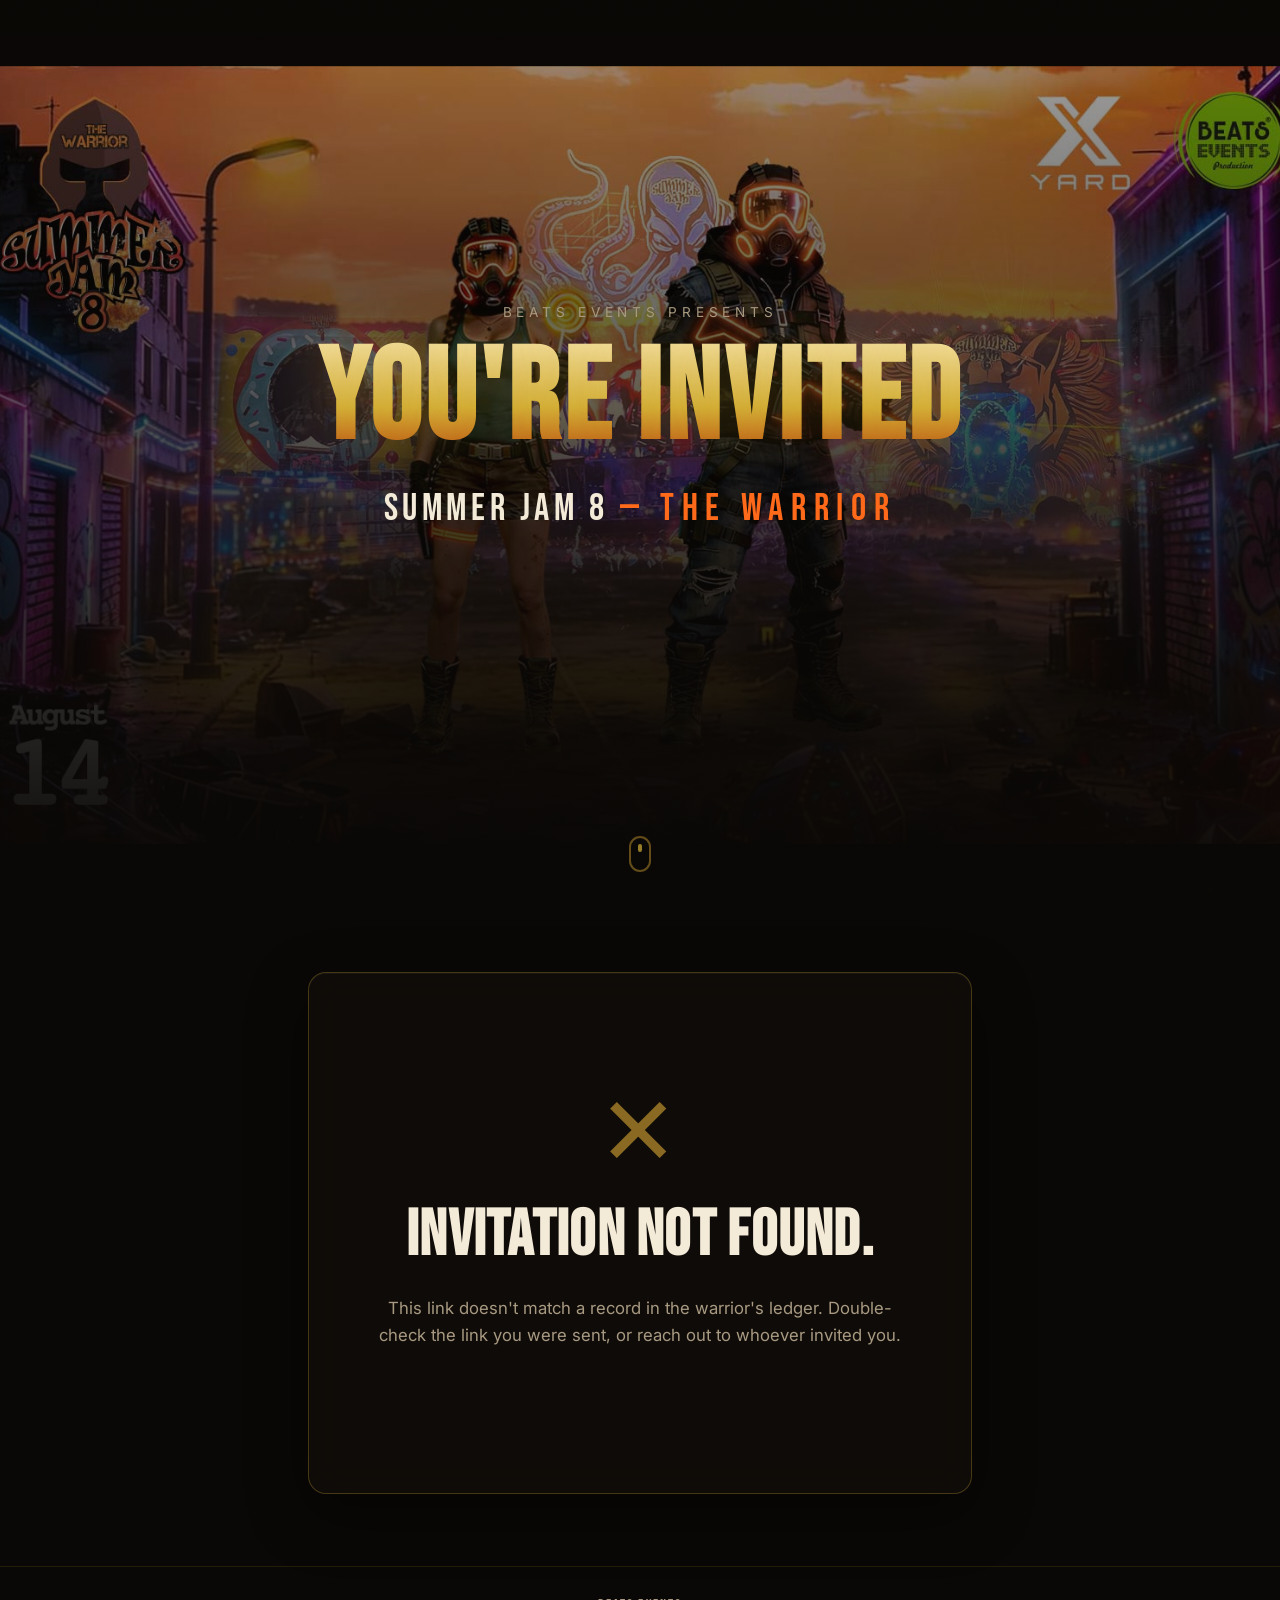
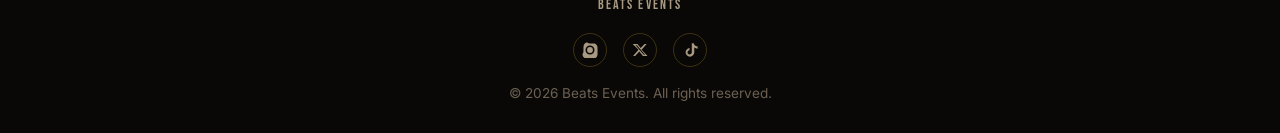
==== commit f0b4cc10: "Added accompying guests" ====
--- a/index.html
+++ b/index.html
@@ -142,6 +142,22 @@
                         aria-describedby="errorLocation" placeholder="City, state / country"></textarea>
               <p class="form-error" id="errorLocation">Tell us where you're traveling from.</p>
             </div>
+
+                <div class="form-group" id="groupGuests">
+      <label class="form-label" for="fieldGuests">Number of Accompanying Guests</label>
+      <input 
+        class="form-control" 
+        type="number" 
+        name="guests" 
+        id="fieldGuests" 
+        min="0" 
+        max="1" 
+        value="0"
+        required
+        aria-describedby="errorGuests"
+        placeholder="0 or 1">
+      <p class="form-error" id="errorGuests">Maximum 1 accompanying guest is allowed.</p>
+    </div>
 
             <div class="action-row">
               <button type="submit" class="btn btn--primary" id="btnSubmit">
